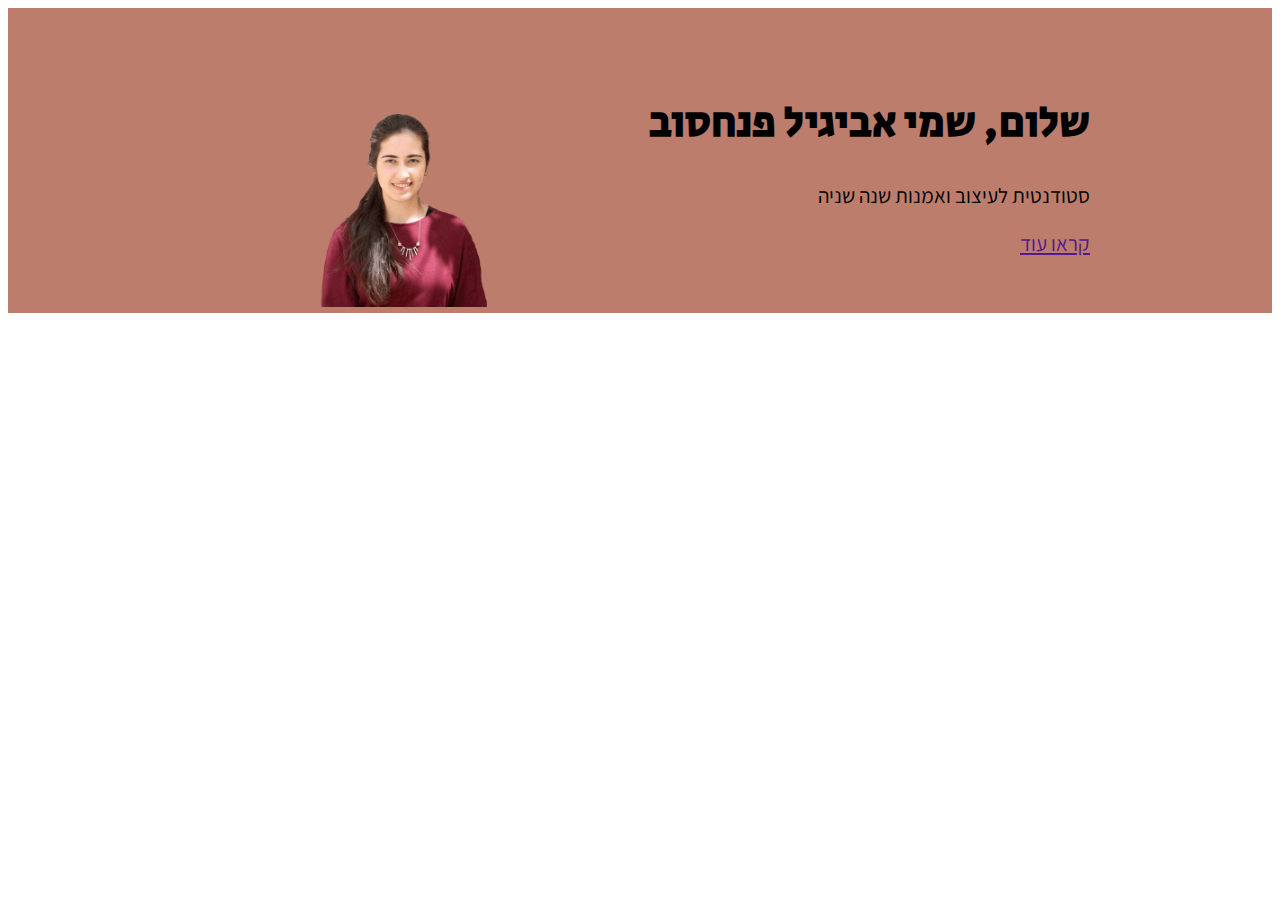
==== index.html @ 1cc91ed5 "index web" ====
<!DOCTYPE html>
<html lang="he" dir="rtl">

<head>
    <meta charset="UTF-8">
    <title>פרויקט מסכם סמסטר א - אביגיל</title>
    <link rel="stylesheet" href="style.css">

    <link rel="preconnect" href="https://fonts.gstatic.com">
    <link href="https://fonts.googleapis.com/css2?family=Assistant:wght@400;700&family=Secular+One&display=swap" rel="stylesheet">
</head>

<body>
    <div class="about">
        <div class="container">
            <div>
                <h1> שלום, שמי אביגיל פנחסוב</h1>
                <p>  סטודנטית לעיצוב ואמנות שנה שניה </p>
                <a href="">
                    קראו עוד
                </a>
            </div>
            <div>
                <img src="img/profile.png" alt="אביגיל פנחסוב">
            </div>
        </div>

    </div>


</body></html>
---- style.css ----
body {
    font-family: 'Assistant', sans-serif;

}
h1, h2, h3, h4 {
    font-family: 'Secular One', sans-serif;
}
.about {
    background: #bc7d6c;
    font-size: 21px;
}
.container {
    max-width: 900px;
    margin: auto;
}
img {
    max-width: 100%;
    width: auto;
    height: auto;
}
.about .container {
    display: grid;
    grid-template-columns: 1fr 1fr;
    align-items: center;
}
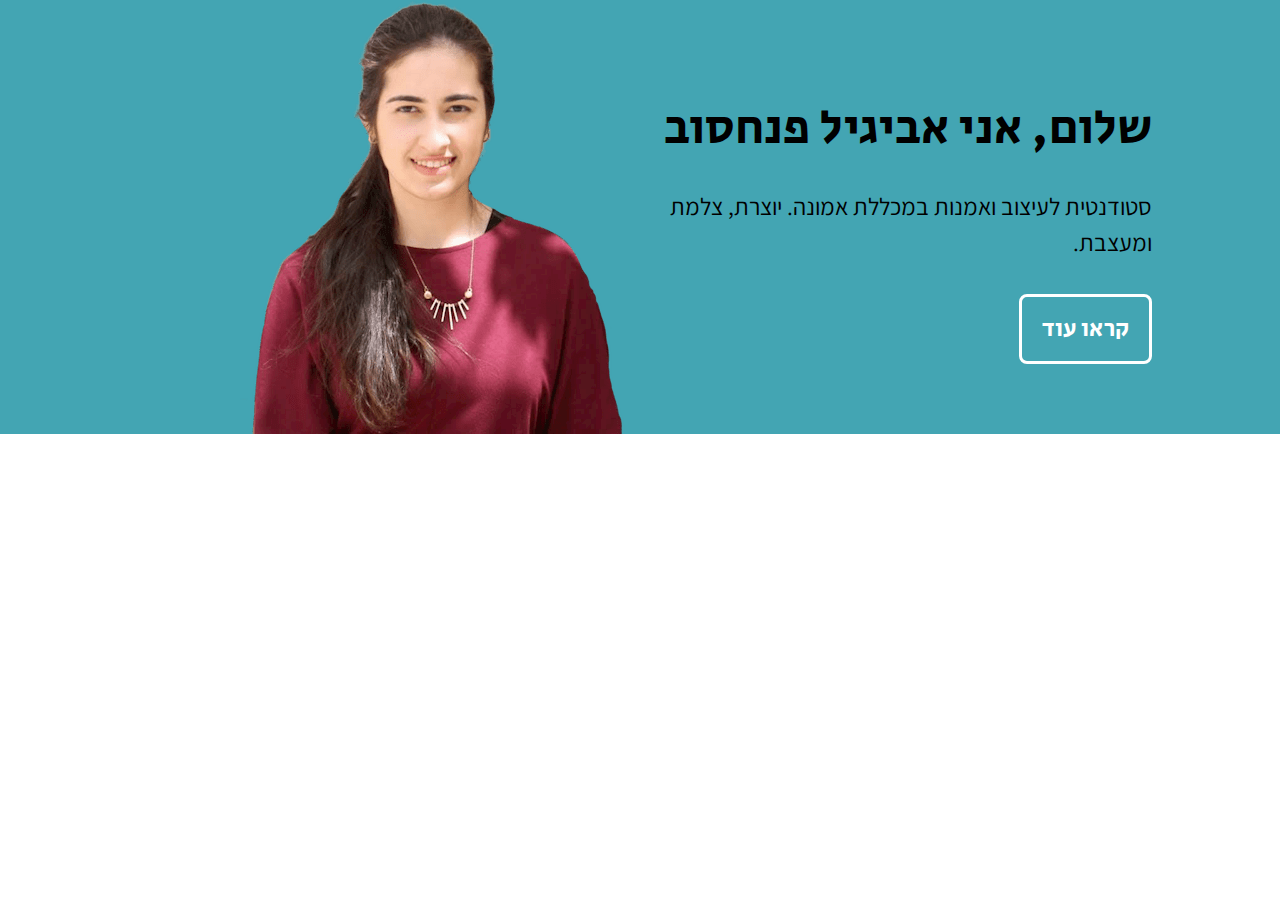
==== commit 94f94020: "Button design" ====
--- a/index.html
+++ b/index.html
@@ -14,10 +14,10 @@
     <div class="about">
         <div class="container">
             <div>
-                <h1> שלום, שמי אביגיל פנחסוב</h1>
-                <p>  סטודנטית לעיצוב ואמנות שנה שניה </p>
-                <a href="">
-                    קראו עוד
+                <h1>  שלום, אני אביגיל פנחסוב</h1>
+                <p>  סטודנטית לעיצוב ואמנות במכללת אמונה. יוצרת, צלמת ומעצבת.  </p>
+                <a href="" class="button">
+                   קראו עוד
                 </a>
             </div>
             <div>
--- a/style.css
+++ b/style.css
@@ -1,16 +1,18 @@
 body {
+    margin: 0;
     font-family: 'Assistant', sans-serif;
-
+    line-height: 1.5;
 }
-h1, h2, h3, h4 {
+h1, h2, h3, h4, .button {
     font-family: 'Secular One', sans-serif;
+    font-weight: 400;
 }
 .about {
-    background: #bc7d6c;
-    font-size: 21px;
+    background: #43a5b3;
+    font-size: 24px;
 }
 .container {
-    max-width: 900px;
+    max-width: 1024px;
     margin: auto;
 }
 img {
@@ -22,4 +24,27 @@
     display: grid;
     grid-template-columns: 1fr 1fr;
     align-items: center;
+    grid-gap: 30px;
+}
+.about img{
+    display:block;
+}
+h1{
+    font-size: 48px;
+    line-height: 1.1;
+}
+.button{
+    color: #fff;
+    text-decoration: none;
+    border: 3px solid #fff;
+    padding:14px 20px;
+    display: inline-block;
+    margin-top: 10px;
+    transition: .3s;
+    border-radius: 8px;
+   
+}
+.button:hover {
+    background: #942f43;
+    color: #fff;
 }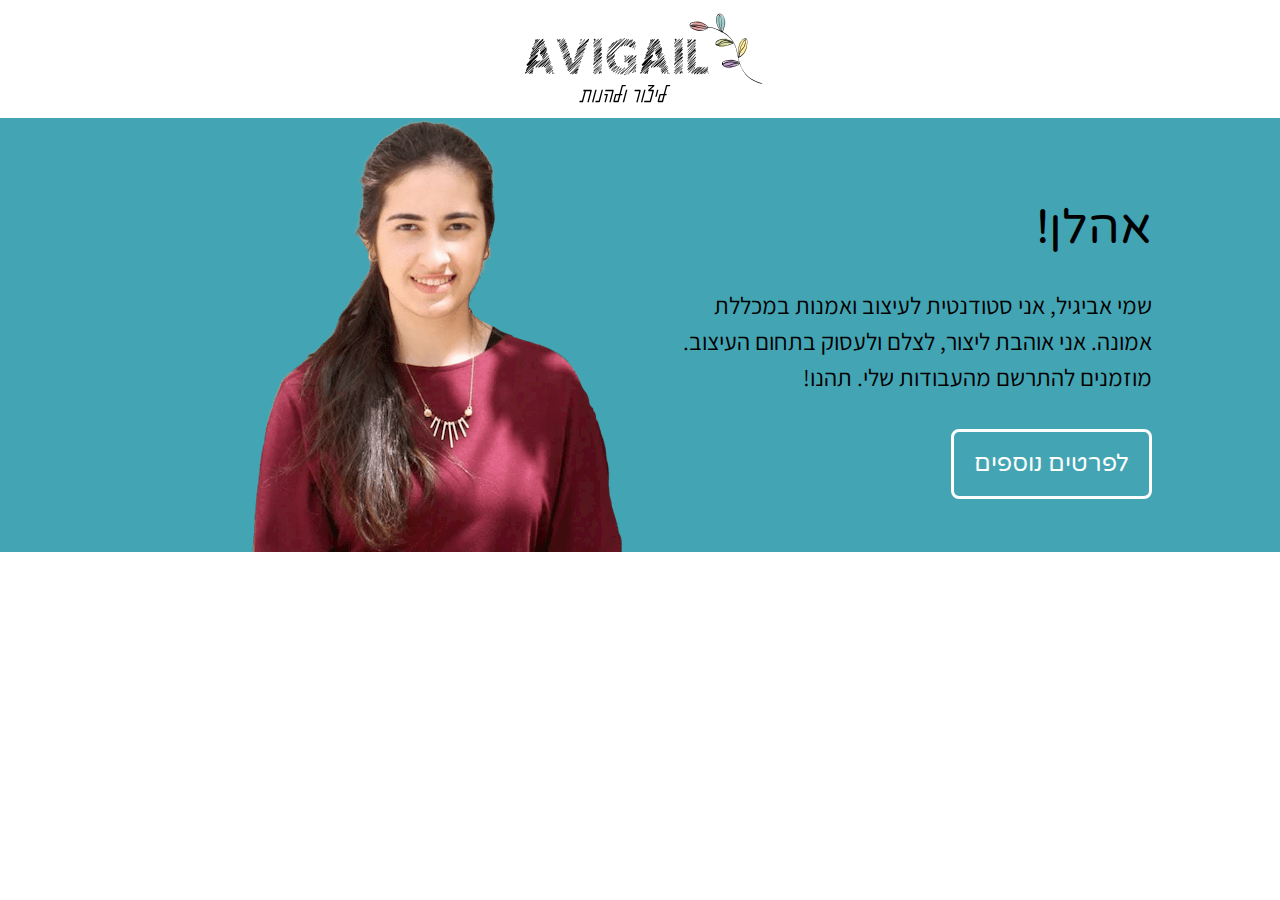
==== commit 285daa07: "logo" ====
--- a/index.html
+++ b/index.html
@@ -7,17 +7,19 @@
     <link rel="stylesheet" href="style.css">
 
     <link rel="preconnect" href="https://fonts.gstatic.com">
-    <link href="https://fonts.googleapis.com/css2?family=Assistant:wght@400;700&family=Secular+One&display=swap" rel="stylesheet">
+    <link href="https://fonts.googleapis.com/css2?family=Assistant:wght@400;700&family=Varela+Round&display=swap" rel="stylesheet">
+
 </head>
 
 <body>
+   <img src="img/logo%20avigail.svg" alt="Avigail - ליצור ולהנות" class="logo">
     <div class="about">
         <div class="container">
             <div>
-                <h1>  שלום, אני אביגיל פנחסוב</h1>
-                <p>  סטודנטית לעיצוב ואמנות במכללת אמונה. יוצרת, צלמת ומעצבת.  </p>
+                <h1> אהלן!</h1>
+                <p> שמי אביגיל, אני סטודנטית לעיצוב ואמנות במכללת אמונה. אני אוהבת ליצור, לצלם ולעסוק בתחום העיצוב. מוזמנים להתרשם מהעבודות שלי. תהנו! </p>
                 <a href="" class="button">
-                   קראו עוד
+                   לפרטים נוספים
                 </a>
             </div>
             <div>
--- a/style.css
+++ b/style.css
@@ -4,7 +4,7 @@
     line-height: 1.5;
 }
 h1, h2, h3, h4, .button {
-    font-family: 'Secular One', sans-serif;
+    font-family:  'Varela Round', sans-serif;
     font-weight: 400;
 }
 .about {
@@ -47,4 +47,9 @@
 .button:hover {
     background: #942f43;
     color: #fff;
+}
+.logo{
+    max-width: 250px;
+    display: block;
+    margin: 10px auto;
 }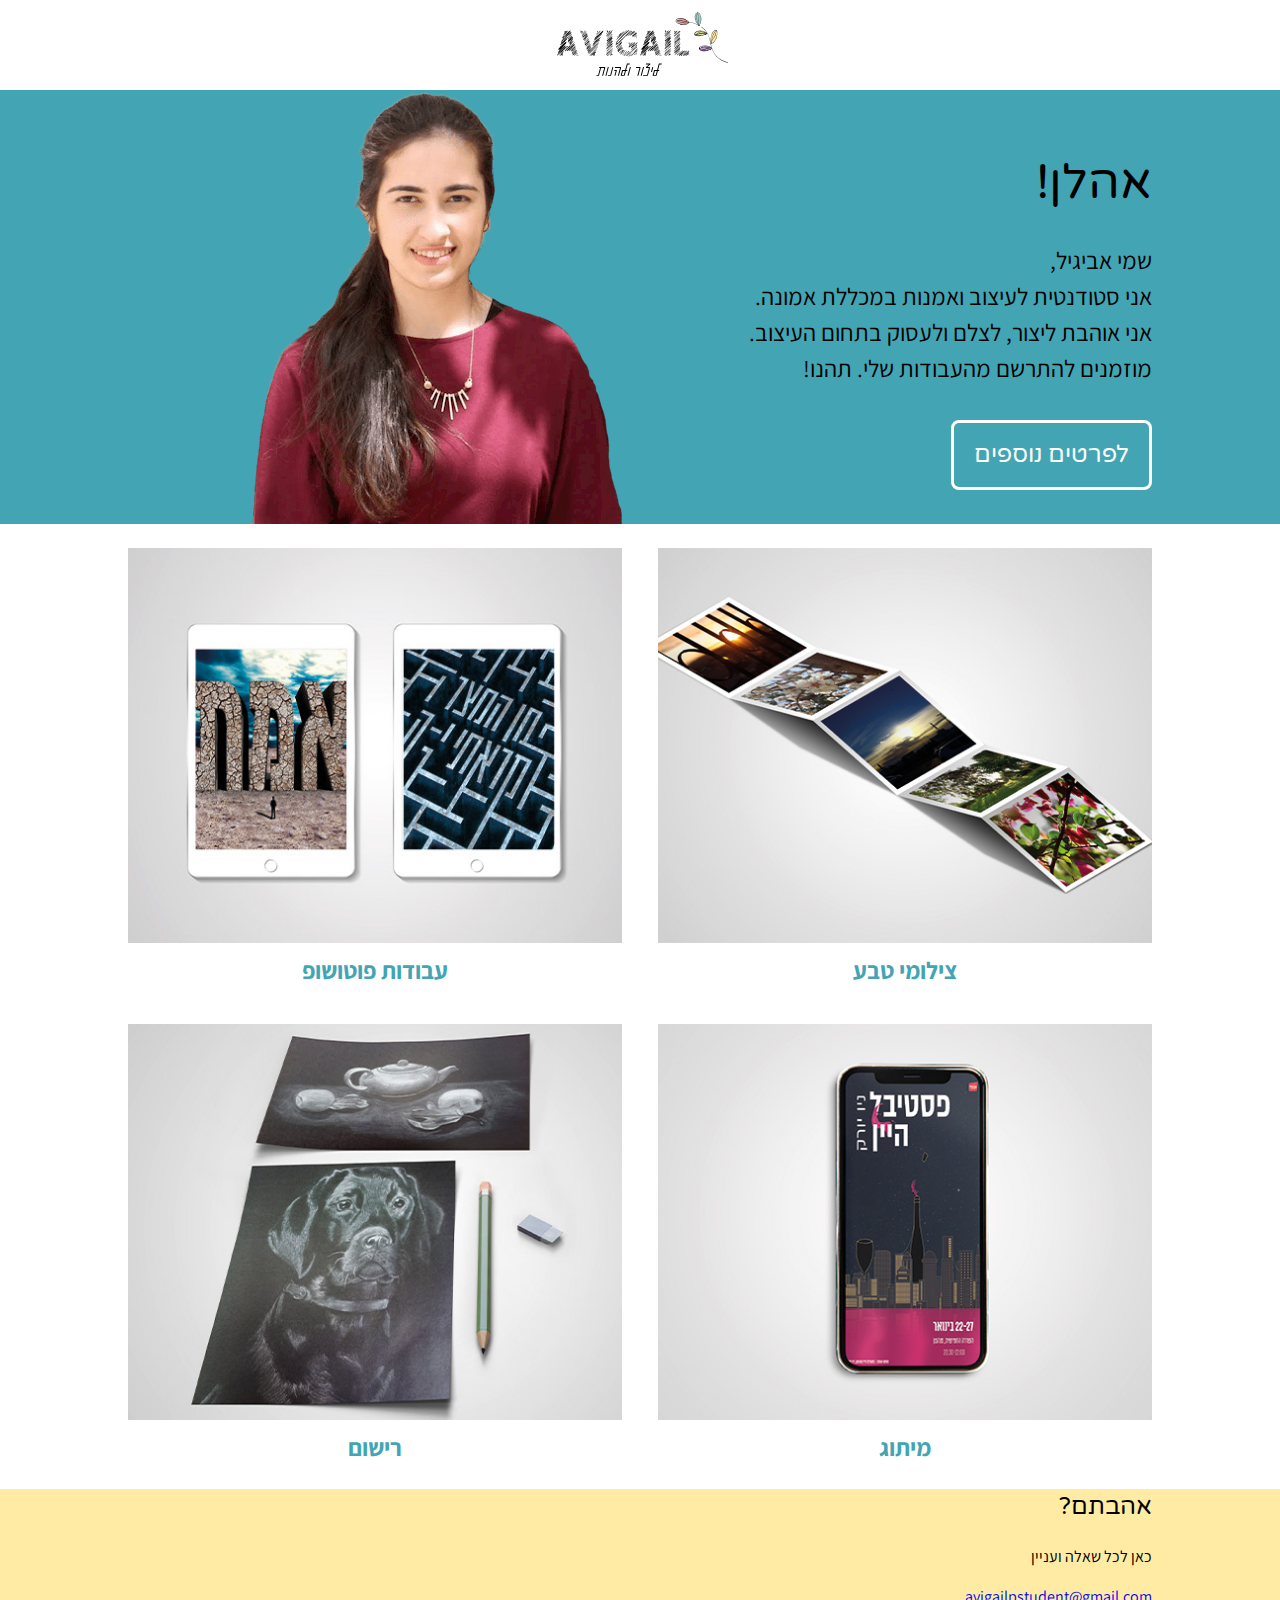
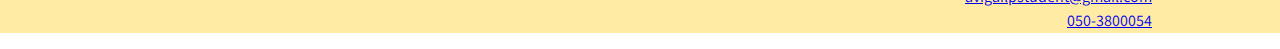
==== commit 002280e0: "contact" ====
--- a/index.html
+++ b/index.html
@@ -17,7 +17,7 @@
         <div class="container">
             <div>
                 <h1> אהלן!</h1>
-                <p> שמי אביגיל, אני סטודנטית לעיצוב ואמנות במכללת אמונה. אני אוהבת ליצור, לצלם ולעסוק בתחום העיצוב. מוזמנים להתרשם מהעבודות שלי. תהנו! </p>
+                <p> שמי אביגיל, <br>אני סטודנטית לעיצוב ואמנות במכללת אמונה. <br>אני אוהבת ליצור, לצלם ולעסוק בתחום העיצוב. <br>מוזמנים להתרשם מהעבודות שלי. תהנו! </p>
                 <a href="" class="button">
                    לפרטים נוספים
                 </a>
@@ -28,6 +28,22 @@
         </div>
 
     </div>
+    <div class="container">
+    
+    <ul class="gallery">
+        <li><img src="img/mocup%2001.jpg" alt="">צילומי טבע</li>
+        <li><img src="img/mocup%2002.jpg" alt="">עבודות פוטושופ</li>
+        <li><img src="img/mocup%2003.jpg" alt="">מיתוג</li>
+        <li><img src="img/mockup%2004.jpg" alt="">רישום</li>
+    </ul>
+</div>
+<div class="contact">    <div class="container">
 
-
+<h2> אהבתם?</h2>
+<p>כאן לכל שאלה ועניין</p>
+<p> <a href="mailto:avigailpstudent@gmail.com">avigailpstudent@gmail.com </a><br>
+<a href="tel:9725o3800054">050-3800054</a>
+</p>
+</div>
+</div>
 </body></html>
--- a/style.css
+++ b/style.css
@@ -49,7 +49,22 @@
     color: #fff;
 }
 .logo{
-    max-width: 250px;
+    max-width: 180px;
     display: block;
     margin: 10px auto;
-}+}
+.gallery {
+    list-style: none;
+    padding: 0;
+    display: grid;
+    grid-template-columns: 1fr 1fr;
+    grid-gap:36px;
+    font-size: 24px;
+    text-align: center;
+    font-weight: 700;
+    color: #43a5b3;
+}
+
+.contact {
+    background: #FFEBA3;
+}
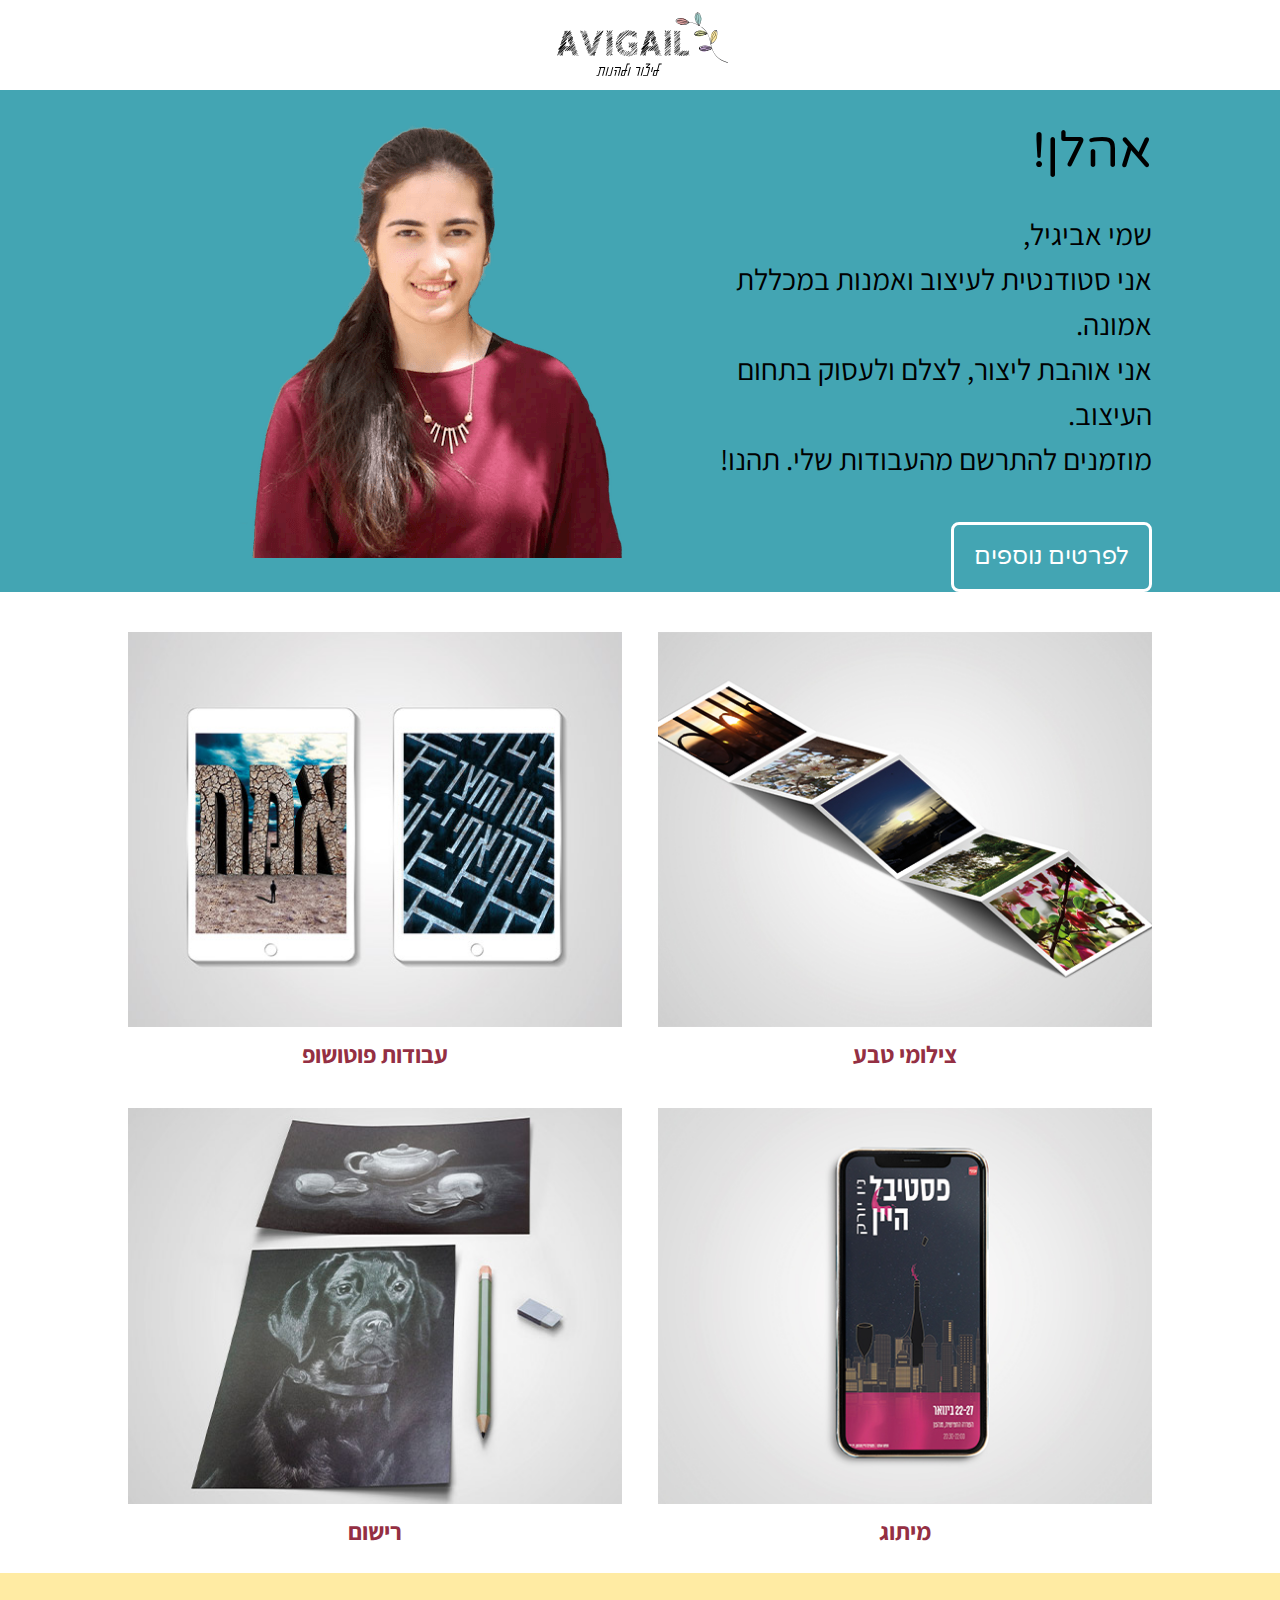
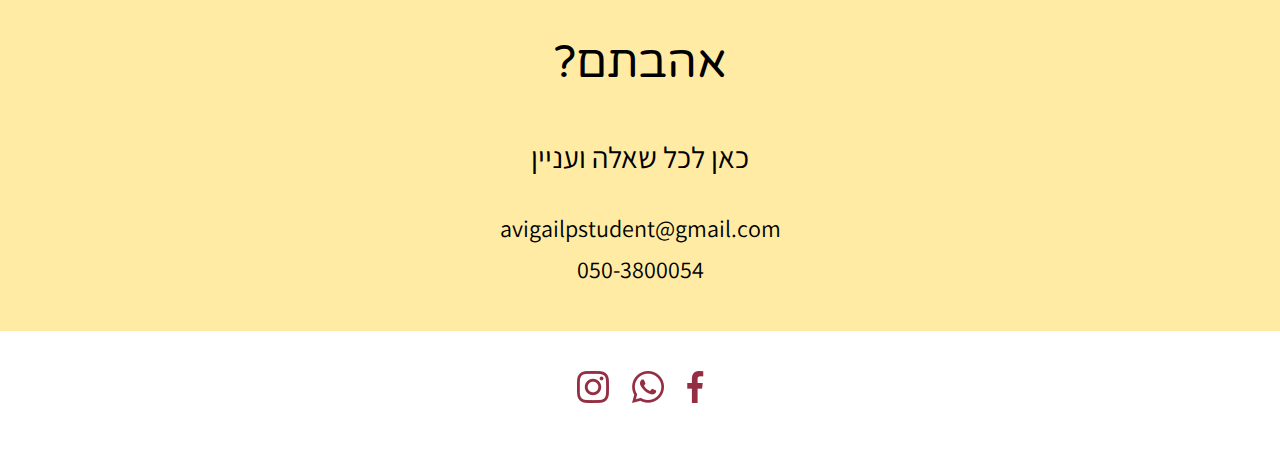
==== commit ea675dd6: "footer" ====
--- a/index.html
+++ b/index.html
@@ -12,14 +12,14 @@
 </head>
 
 <body>
-   <img src="img/logo%20avigail.svg" alt="Avigail - ליצור ולהנות" class="logo">
+    <img src="img/logo%20avigail.svg" alt="Avigail - ליצור ולהנות" class="logo">
     <div class="about">
         <div class="container">
             <div>
                 <h1> אהלן!</h1>
                 <p> שמי אביגיל, <br>אני סטודנטית לעיצוב ואמנות במכללת אמונה. <br>אני אוהבת ליצור, לצלם ולעסוק בתחום העיצוב. <br>מוזמנים להתרשם מהעבודות שלי. תהנו! </p>
                 <a href="" class="button">
-                   לפרטים נוספים
+                    לפרטים נוספים
                 </a>
             </div>
             <div>
@@ -29,21 +29,30 @@
 
     </div>
     <div class="container">
-    
-    <ul class="gallery">
-        <li><img src="img/mocup%2001.jpg" alt="">צילומי טבע</li>
-        <li><img src="img/mocup%2002.jpg" alt="">עבודות פוטושופ</li>
-        <li><img src="img/mocup%2003.jpg" alt="">מיתוג</li>
-        <li><img src="img/mockup%2004.jpg" alt="">רישום</li>
-    </ul>
-</div>
-<div class="contact">    <div class="container">
 
-<h2> אהבתם?</h2>
-<p>כאן לכל שאלה ועניין</p>
-<p> <a href="mailto:avigailpstudent@gmail.com">avigailpstudent@gmail.com </a><br>
-<a href="tel:9725o3800054">050-3800054</a>
-</p>
-</div>
-</div>
+        <ul class="gallery">
+            <li><img src="img/mocup%2001.jpg" alt="">צילומי טבע</li>
+            <li><img src="img/mocup%2002.jpg" alt="">עבודות פוטושופ</li>
+            <li><img src="img/mocup%2003.jpg" alt="">מיתוג</li>
+            <li><img src="img/mockup%2004.jpg" alt="">רישום</li>
+        </ul>
+    </div>
+    <div class="contact">
+        <div class="container">
+
+            <h2> אהבתם?</h2>
+            <p>כאן לכל שאלה ועניין</p>
+            <ul>
+                <li><a href="mailto:avigailpstudent@gmail.com">avigailpstudent@gmail.com </a></li>
+                <li><a href="tel:9725o3800054">050-3800054</a></li>
+            </ul>
+        </div>
+    </div>
+    <div class="footer">
+        <a target="_blank" href="https://www.facebook.com/profile.php?id=100029257023834"><img src="img/facebook.png" alt=""></a>
+        <a target="_blank" href="https://wa.me/972503800054"><img src="img/whatsapp.png" alt=""></a>
+        <a target="_blank" href="https://www.instagram.com/avigailpinhasov/"><img src="img/instagram.png" alt=""></a>
+
+
+    </div>
 </body></html>
--- a/style.css
+++ b/style.css
@@ -3,68 +3,123 @@
     font-family: 'Assistant', sans-serif;
     line-height: 1.5;
 }
-h1, h2, h3, h4, .button {
-    font-family:  'Varela Round', sans-serif;
+
+h1,
+h2,
+h3,
+h4,
+.button {
+    font-family: 'Varela Round', sans-serif;
     font-weight: 400;
 }
+
 .about {
     background: #43a5b3;
     font-size: 24px;
+    margin-bottom: 40px;
 }
+
 .container {
     max-width: 1024px;
     margin: auto;
 }
+
 img {
     max-width: 100%;
     width: auto;
     height: auto;
 }
+
 .about .container {
     display: grid;
     grid-template-columns: 1fr 1fr;
     align-items: center;
     grid-gap: 30px;
 }
-.about img{
-    display:block;
+
+.about img {
+    display: block;
 }
-h1{
-    font-size: 48px;
+
+h1 {
+    font-size: 50px;
     line-height: 1.1;
 }
-.button{
+h2{
+    font-size: 45px;
+}
+.button {
     color: #fff;
     text-decoration: none;
     border: 3px solid #fff;
-    padding:14px 20px;
+    padding: 14px 20px;
     display: inline-block;
     margin-top: 10px;
     transition: .3s;
     border-radius: 8px;
-   
+
 }
+
 .button:hover {
     background: #942f43;
     color: #fff;
 }
-.logo{
+
+.logo {
     max-width: 180px;
     display: block;
     margin: 10px auto;
 }
+
 .gallery {
     list-style: none;
     padding: 0;
     display: grid;
     grid-template-columns: 1fr 1fr;
-    grid-gap:36px;
+    grid-gap: 36px;
     font-size: 24px;
     text-align: center;
     font-weight: 700;
-    color: #43a5b3;
+    color: #942f43;
+}
+
+a {
+    color: #000
 }
 
 .contact {
     background: #FFEBA3;
+    font-size: 24px;
+    text-align: center;
+    padding: 20px 0;
+
 }
+.contact a{
+    text-decoration: none;
+}
+
+.contact a:hover {
+    opacity: 0.7;
+}
+.container p{
+    font-size: 30px;
+}
+
+.contact ul {
+    list-style: none;
+    padding: 0;
+}
+
+.contact li {
+    margin-bottom: 5px;
+}
+
+.footer {
+    background: #fff;
+    text-align: center;
+    padding: 40px 0;
+}
+
+.footer a {
+    margin: 0 10px;
+}
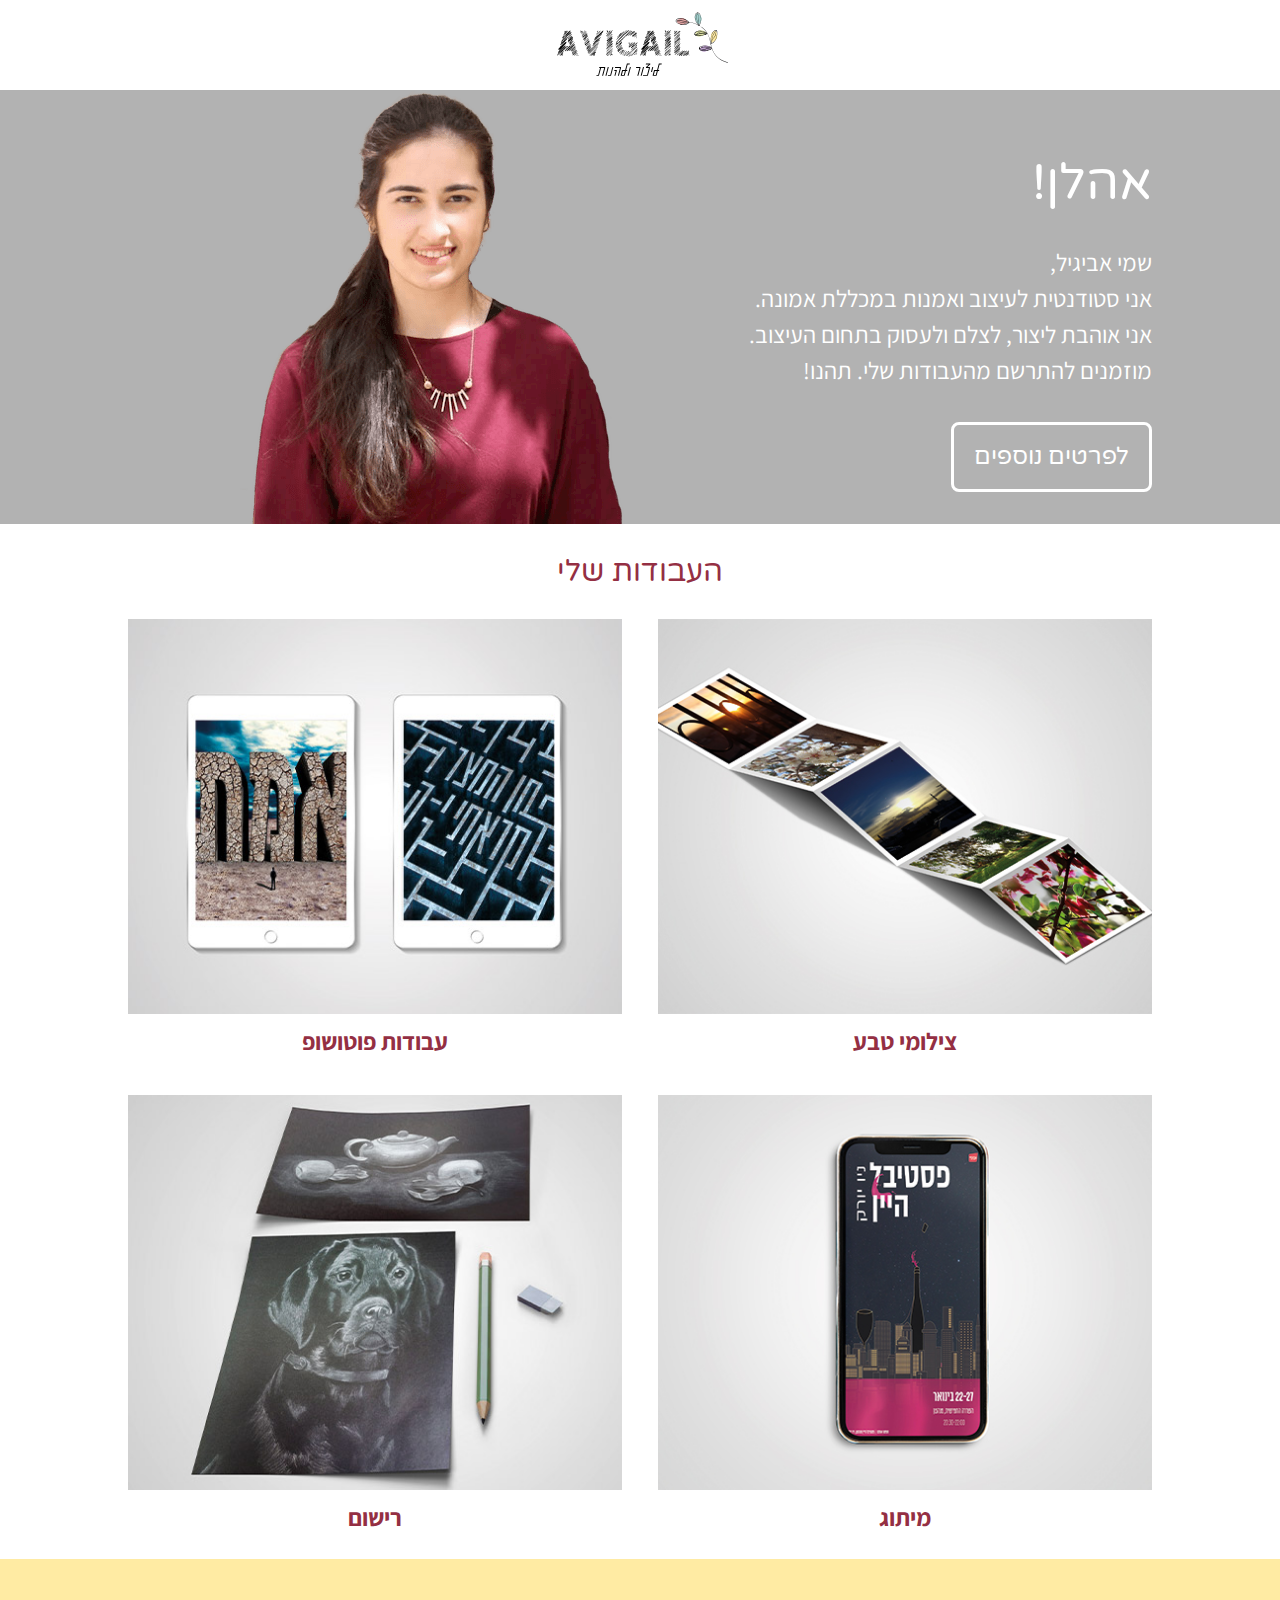
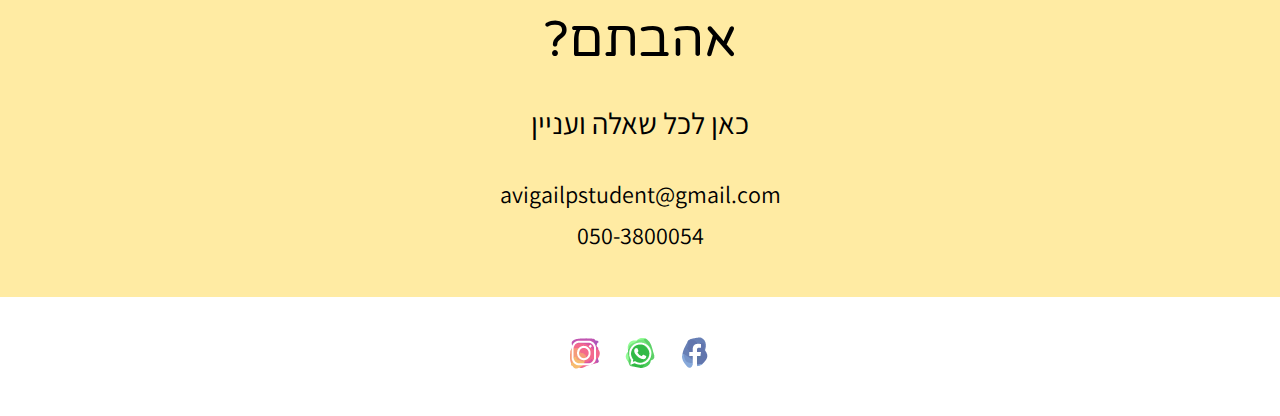
==== commit 8932d320: "31.1" ====
--- a/index.html
+++ b/index.html
@@ -29,6 +29,7 @@
 
     </div>
     <div class="container">
+        <h2>העבודות שלי</h2>
 
         <ul class="gallery">
             <li><img src="img/mocup%2001.jpg" alt="">צילומי טבע</li>
@@ -40,7 +41,7 @@
     <div class="contact">
         <div class="container">
 
-            <h2> אהבתם?</h2>
+            <h1> אהבתם?</h1>
             <p>כאן לכל שאלה ועניין</p>
             <ul>
                 <li><a href="mailto:avigailpstudent@gmail.com">avigailpstudent@gmail.com </a></li>
@@ -49,9 +50,9 @@
         </div>
     </div>
     <div class="footer">
-        <a target="_blank" href="https://www.facebook.com/profile.php?id=100029257023834"><img src="img/facebook.png" alt=""></a>
-        <a target="_blank" href="https://wa.me/972503800054"><img src="img/whatsapp.png" alt=""></a>
-        <a target="_blank" href="https://www.instagram.com/avigailpinhasov/"><img src="img/instagram.png" alt=""></a>
+        <a target="_blank" href="https://www.facebook.com/profile.php?id=100029257023834"><img src="img/social%20media%20web-01.png" alt=""></a>
+        <a target="_blank" href="https://wa.me/972503800054"><img src="img/social%20media%20web-03.png" alt=""></a>
+        <a target="_blank" href="https://www.instagram.com/avigailpinhasov/"><img src="img/social%20media%20web-02.png" alt=""></a>
 
 
     </div>
--- a/style.css
+++ b/style.css
@@ -14,9 +14,13 @@
 }
 
 .about {
-    background: #43a5b3;
+    background-image:linear-gradient(rgba(0, 0, 0, 0.3), rgba(0, 0, 0, 0.3)), url(img/flower%20and%20sunset.JPG);
+    background-repeat: no-repeat;
+    background-attachment: fixed;
+    max-width: 100%;
+    background-size: cover;
     font-size: 24px;
-    margin-bottom: 40px;
+    color: #fff; 
 }
 
 .container {
@@ -46,7 +50,10 @@
     line-height: 1.1;
 }
 h2{
-    font-size: 45px;
+    font-size: 30px;
+    text-align: center;
+    color: #942f43;
+
 }
 .button {
     color: #fff;
@@ -101,7 +108,7 @@
 .contact a:hover {
     opacity: 0.7;
 }
-.container p{
+.contact p{
     font-size: 30px;
 }
 
